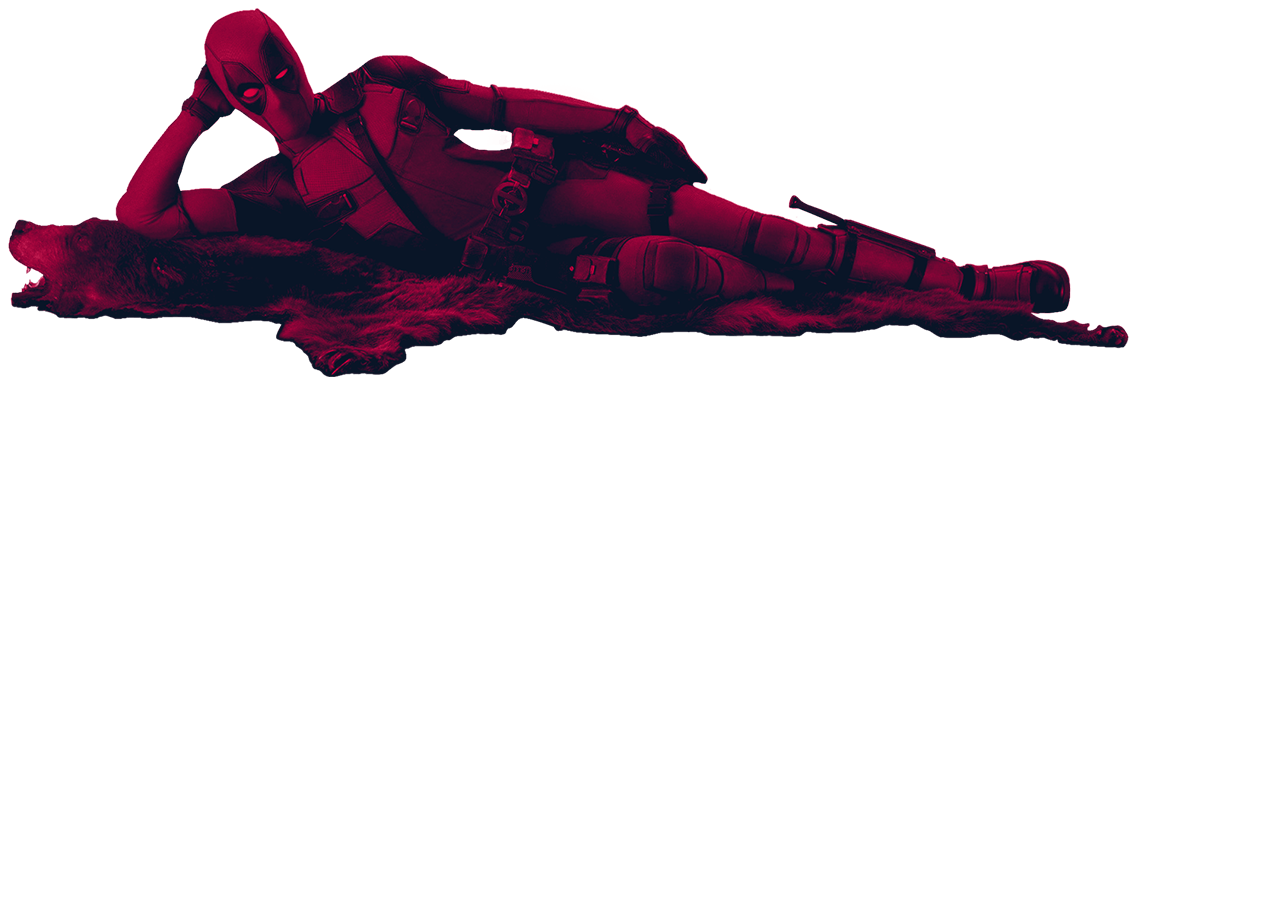
==== about.html @ 8dce8080 "first commit" ====
<!DOCTYPE html>
<html lang="en">
<head>
    <meta charset="UTF-8">
    <meta http-equiv="X-UA-Compatible" content="IE=edge">
    <meta name="viewport" content="width=device-width, initial-scale=1.0">
    <title>About Page .リ工𠘨口从工乚乚乙</title>
</head>
<body>
    <img src="images/wallpaper/Deadpool About wallpaer.png" alt="">
</body>
</html>
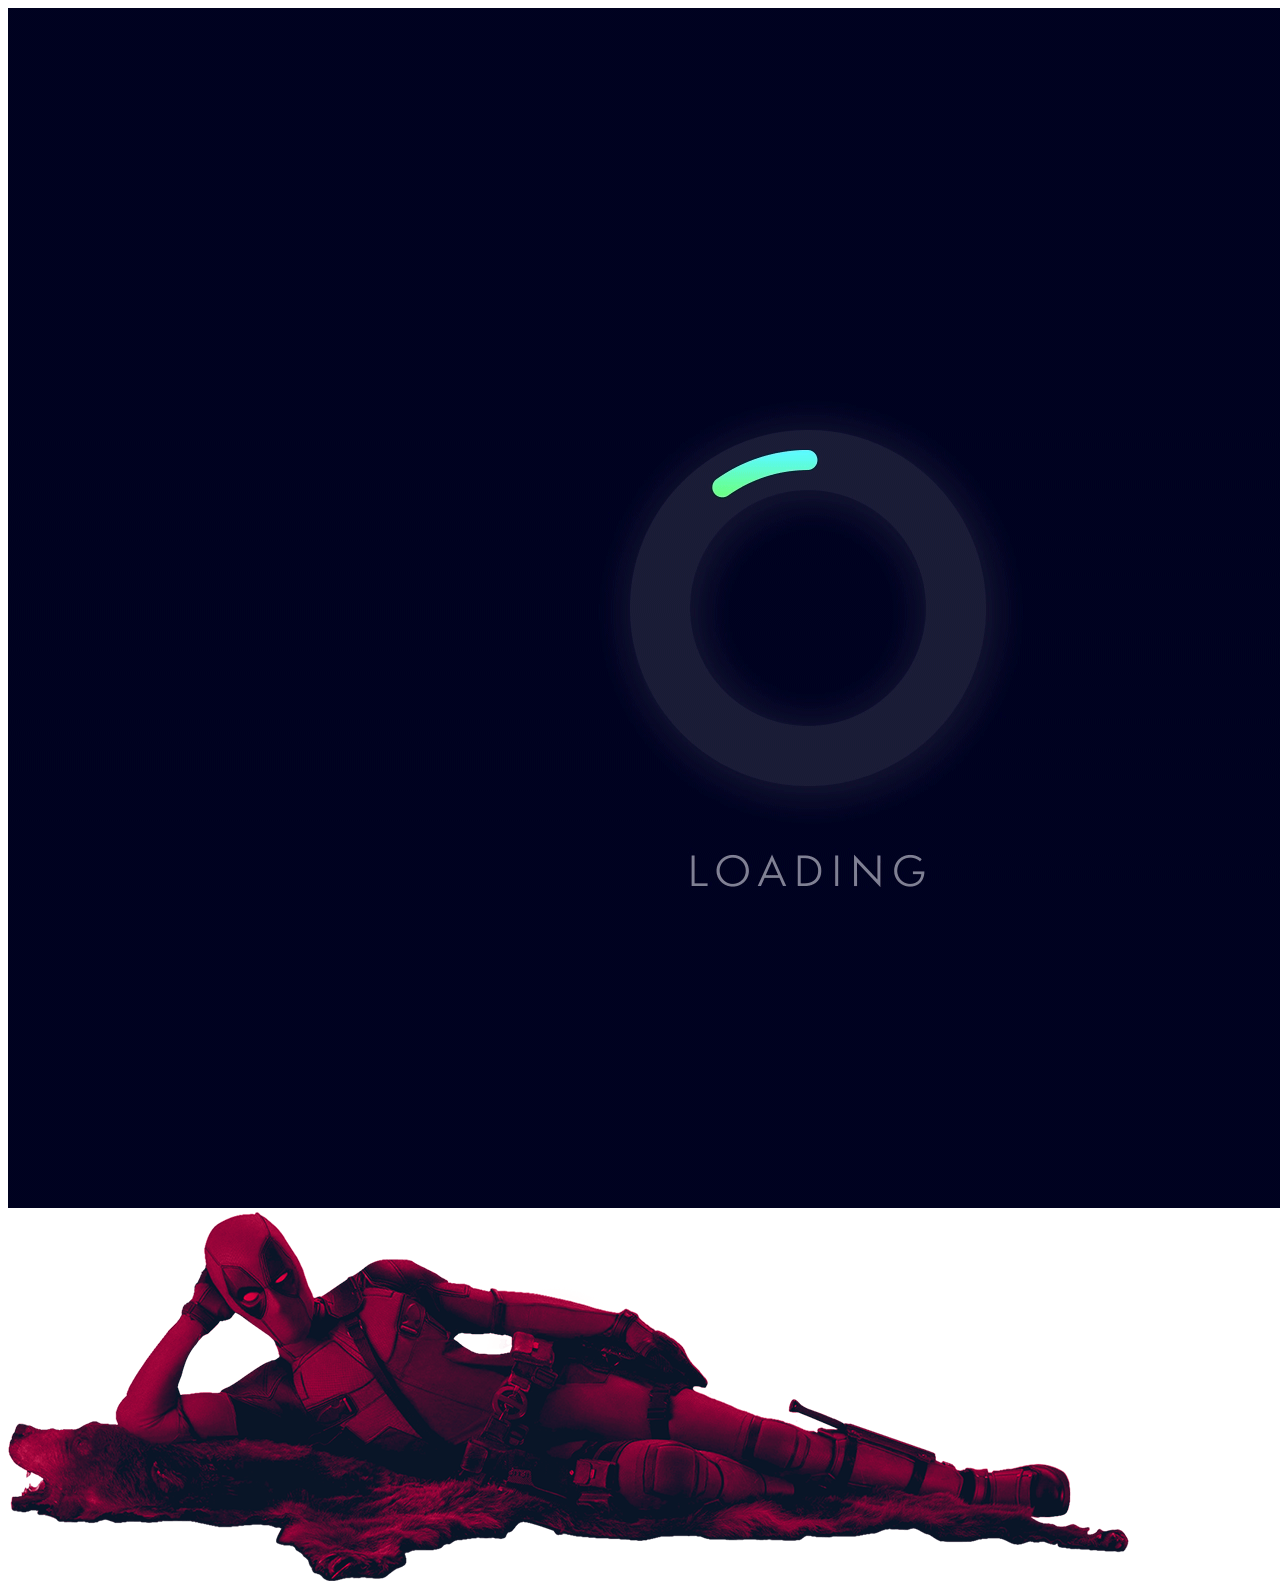
==== commit 889df141: "i updated the free to watch section and made it an array in the javascript file. also added a preloa" ====
--- a/about.html
+++ b/about.html
@@ -6,6 +6,10 @@
     <meta name="viewport" content="width=device-width, initial-scale=1.0">
     <title>About Page .リ工𠘨口从工乚乚乙</title>
 </head>
+<!-- preloader -->
+<div class="preloader">
+    <img src="images/loading_ gif.gif" alt="preloader">
+</div>
 <body>
     <img src="images/wallpaper/Deadpool About wallpaer.png" alt="">
 </body>
